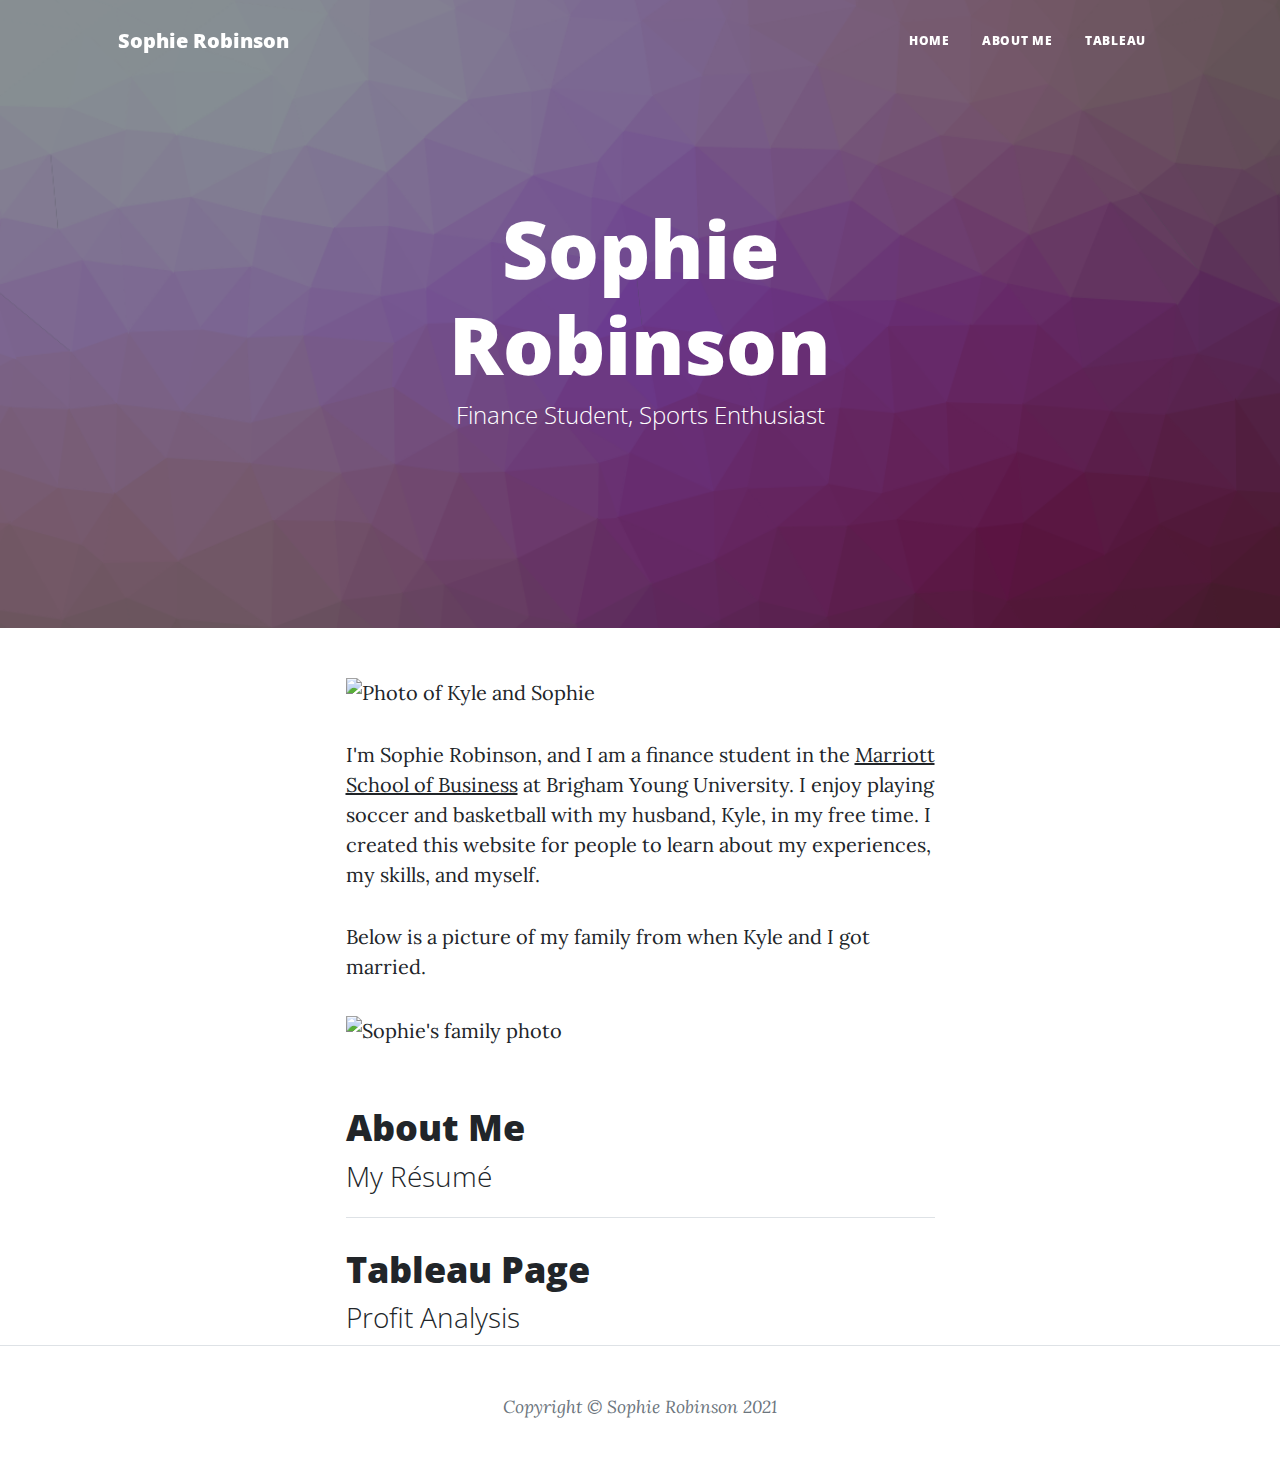
==== index.html @ 2ad2e0ce "Add files via upload" ====
<!DOCTYPE html>
<html lang="en">

    <head>
    
        <meta charset="utf-8" />
        <meta name="viewport" content="width=device-width, initial-scale=1, shrink-to-fit=no" />
        <meta name="description" content="" />
        <meta name="author" content="" />

        <title>Sophie Robinson - Finance Student, Marriorr School of Business, Brigham Young University</title>
        <link rel="icon" type="image/x-icon" href="assets/favicon.ico" />
        <!-- Font Awesome icons (free version)-->
        <script src="https://use.fontawesome.com/releases/v5.15.4/js/all.js" crossorigin="anonymous"></script>
        <!-- Google fonts-->
        <link href="https://fonts.googleapis.com/css?family=Lora:400,700,400italic,700italic" rel="stylesheet" type="text/css" />
        <link href="https://fonts.googleapis.com/css?family=Open+Sans:300italic,400italic,600italic,700italic,800italic,400,300,600,700,800" rel="stylesheet" type="text/css" />
        <!-- Core theme CSS (includes Bootstrap)-->
        <link href="styles/styles.css" rel="stylesheet" />
    </head>

    <body>
        <!-- Navigation-->
        <nav class="navbar navbar-expand-lg navbar-light" id="mainNav">
            <div class="container px-4 px-lg-5">
                <a class="navbar-brand" href="index.html">Sophie Robinson</a>
                <button class="navbar-toggler" type="button" data-bs-toggle="collapse" data-bs-target="#navbarResponsive" aria-controls="navbarResponsive" aria-expanded="false" aria-label="Toggle navigation">
                    Menu
                    <i class="fas fa-bars"></i>
                </button>
                <div class="collapse navbar-collapse" id="navbarResponsive">
                    <ul class="navbar-nav ms-auto py-4 py-lg-0">
                        <li class="nav-item"><a class="nav-link px-lg-3 py-3 py-lg-4" href="index.html">Home</a></li>
                        <li class="nav-item"><a class="nav-link px-lg-3 py-3 py-lg-4" href="html/aboutme.html">About Me</a></li>
                        <li class="nav-item"><a class="nav-link px-lg-3 py-3 py-lg-4" href="html/tableau.html">Tableau</a></li>
                       
                        <!--<li class="nav-item"><a class="nav-link px-lg-3 py-3 py-lg-4" href="contact.html">Contact</a></li>-->
                    </ul>
                </div>
            </div>
        </nav>
        <!-- Page Header-->
        <header class="masthead" style="background-image: url('assets/images/pinktriangles.png')">
            <div class="container position-relative px-4 px-lg-5">
                <div class="row gx-4 gx-lg-5 justify-content-center">
                    <div class="col-md-10 col-lg-8 col-xl-7">
                        <div class="site-heading">
                            <h1>Sophie Robinson</h1>
                            <span class="subheading">Finance Student, Sports Enthusiast</span>
                        </div>
                    </div>
                </div>
            </div>
        </header>
        <!-- Main Content-->
        
        <div class="container px-4 px-lg-5">
            <div class="row gx-4 gx-lg-5 justify-content-center">
                <div class="col-md-10 col-lg-8 col-xl-7">
                    <!-- Post preview-->
                    <img src="assets/images/Kyle.jpg" height="500" alt="Photo of Kyle and Sophie"> 
                    <p> I'm Sophie Robinson, and I am a finance student in the   
                            <a href=https://marriott.byu.edu/bsfin/ target="_blank" title="Finance Page - Marriott School of Business">Marriott School of Business</a> at Brigham Young University. I enjoy playing soccer and basketball with my husband, Kyle, in my free time. I created this website for people to learn about my experiences, my skills, and myself.
                    </p>
                    <p>
                        Below is a picture of my family from when Kyle and I got married.
                    </p>
                    <img src="assets/images/family.jpg" height="500" alt="Sophie's family photo"> <br> <br>
                    <div class="post-preview">
                        <a href="html/aboutme.html">
                            <h2 class="post-title">About Me</h2>
                            <h3 class="post-subtitle">My Résumé</h3>
                        </a>
                    </div>
                    <!-- Divider-->
                    <hr class="my-4" />
                    <!-- Post preview-->
                    <div class="post-preview">
                        <a href="html/tableau.html"><h2 class="post-title">Tableau Page</h2>
                        <h3 class="post-subtitle">Profit Analysis</h3>
                        </a>
                    </div>
                    
                    
                </div>
            </div>
        </div>
        <!-- Footer-->
        <footer class="border-top">
            <div class="container px-4 px-lg-5">
                <div class="row gx-4 gx-lg-5 justify-content-center">
                    <div class="col-md-10 col-lg-8 col-xl-7">
                        
                        <div class="small text-center text-muted fst-italic">Copyright &copy; Sophie Robinson 2021</div>
                    </div>
                </div>
            </div>
        </footer>
        <!-- Bootstrap core JS-->
        <script src="https://cdn.jsdelivr.net/npm/bootstrap@5.1.3/dist/js/bootstrap.bundle.min.js"></script>
        <!-- Core theme JS-->
        <script src="js/scripts.js"></script>
    </body>
</html>
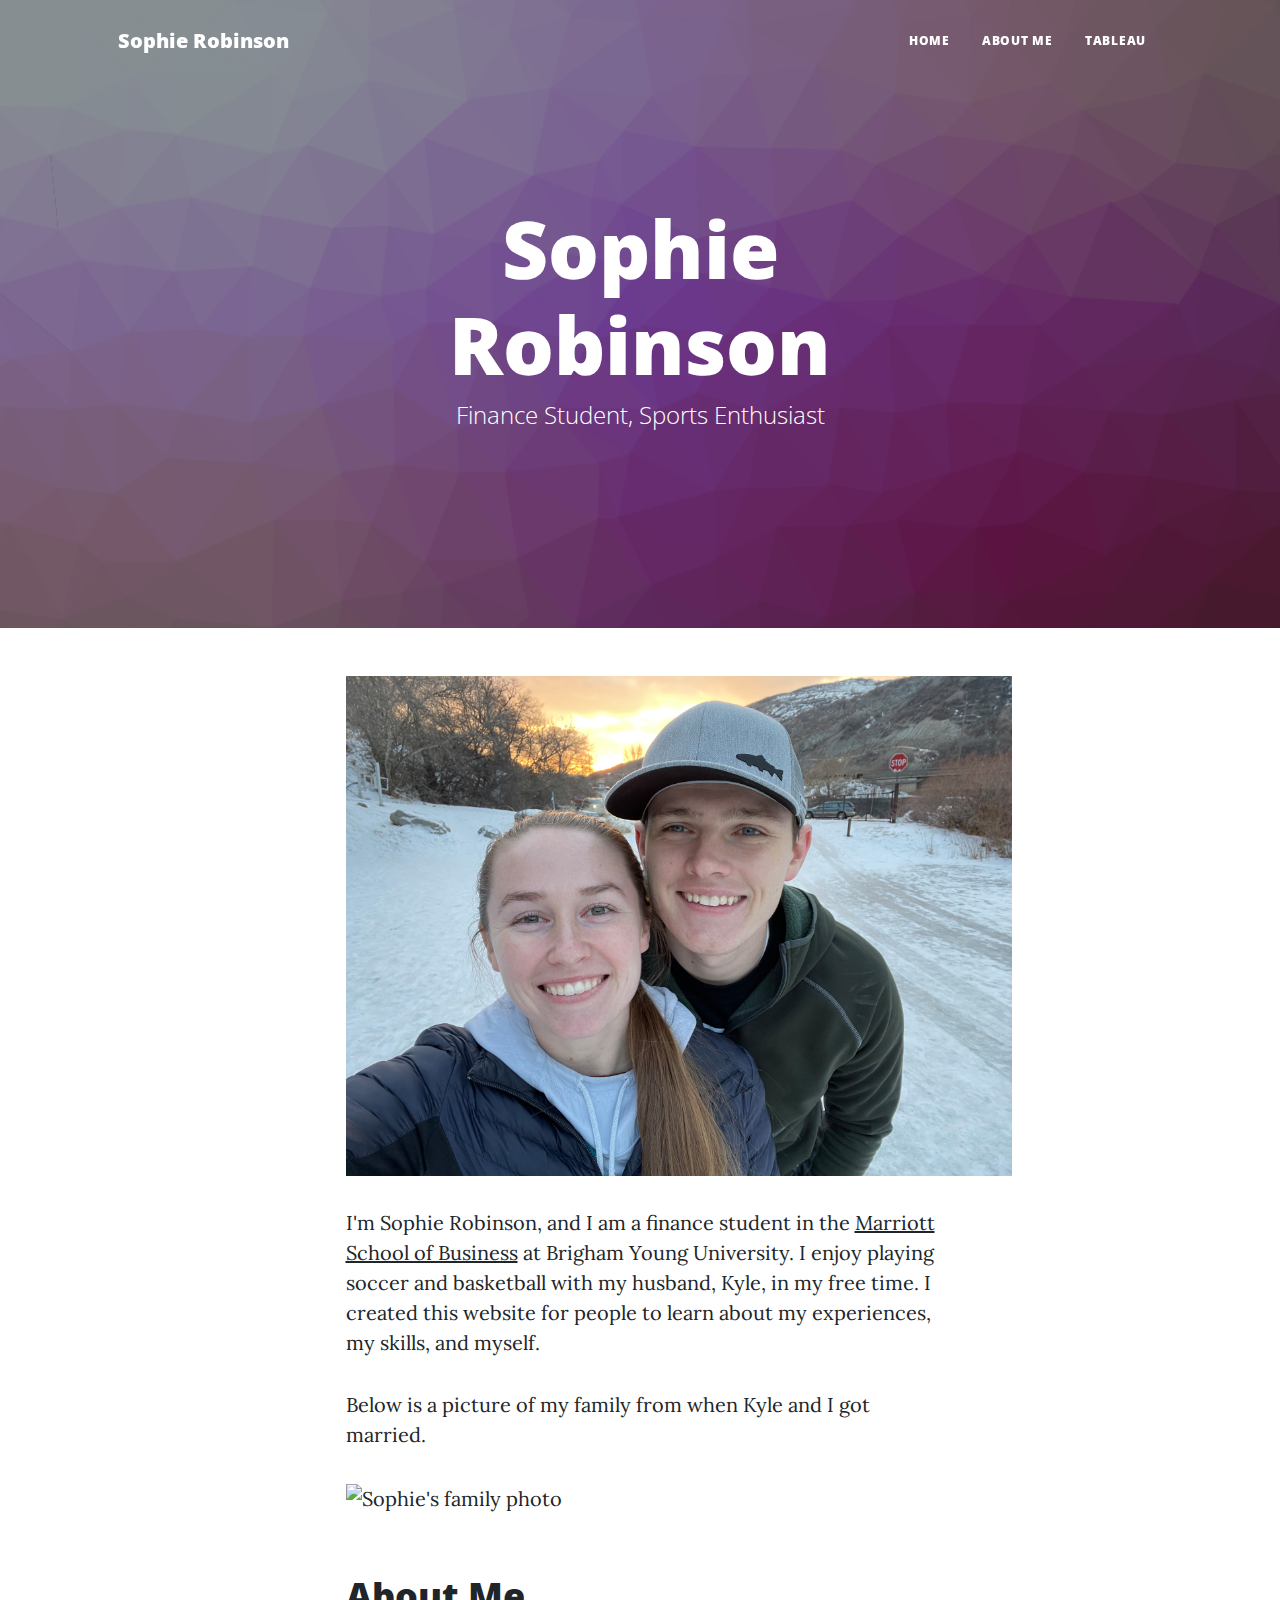
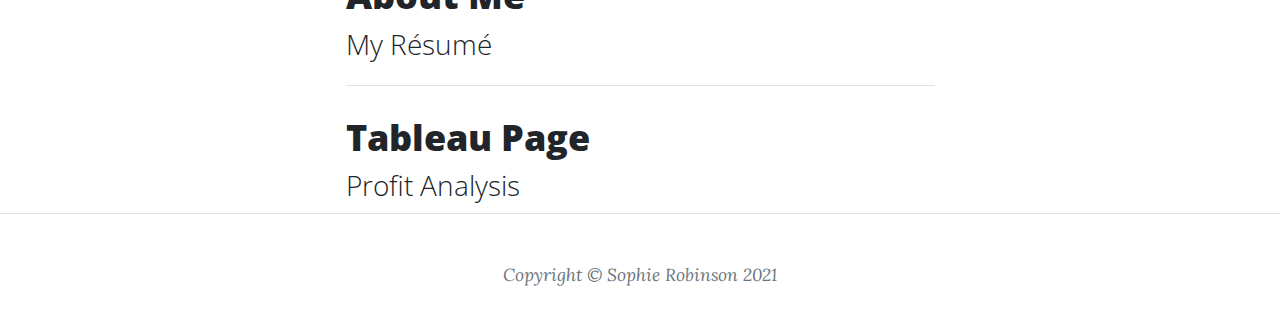
==== commit 867095b1: "Add files via upload" ====
--- a/index.html
+++ b/index.html
@@ -58,7 +58,7 @@
             <div class="row gx-4 gx-lg-5 justify-content-center">
                 <div class="col-md-10 col-lg-8 col-xl-7">
                     <!-- Post preview-->
-                    <img src="assets/images/Kyle.jpg" height="500" alt="Photo of Kyle and Sophie"> 
+                    <img src="assets/images/kyle.jpg" height="500" alt="Photo of Kyle and Sophie"> 
                     <p> I'm Sophie Robinson, and I am a finance student in the   
                             <a href=https://marriott.byu.edu/bsfin/ target="_blank" title="Finance Page - Marriott School of Business">Marriott School of Business</a> at Brigham Young University. I enjoy playing soccer and basketball with my husband, Kyle, in my free time. I created this website for people to learn about my experiences, my skills, and myself.
                     </p>
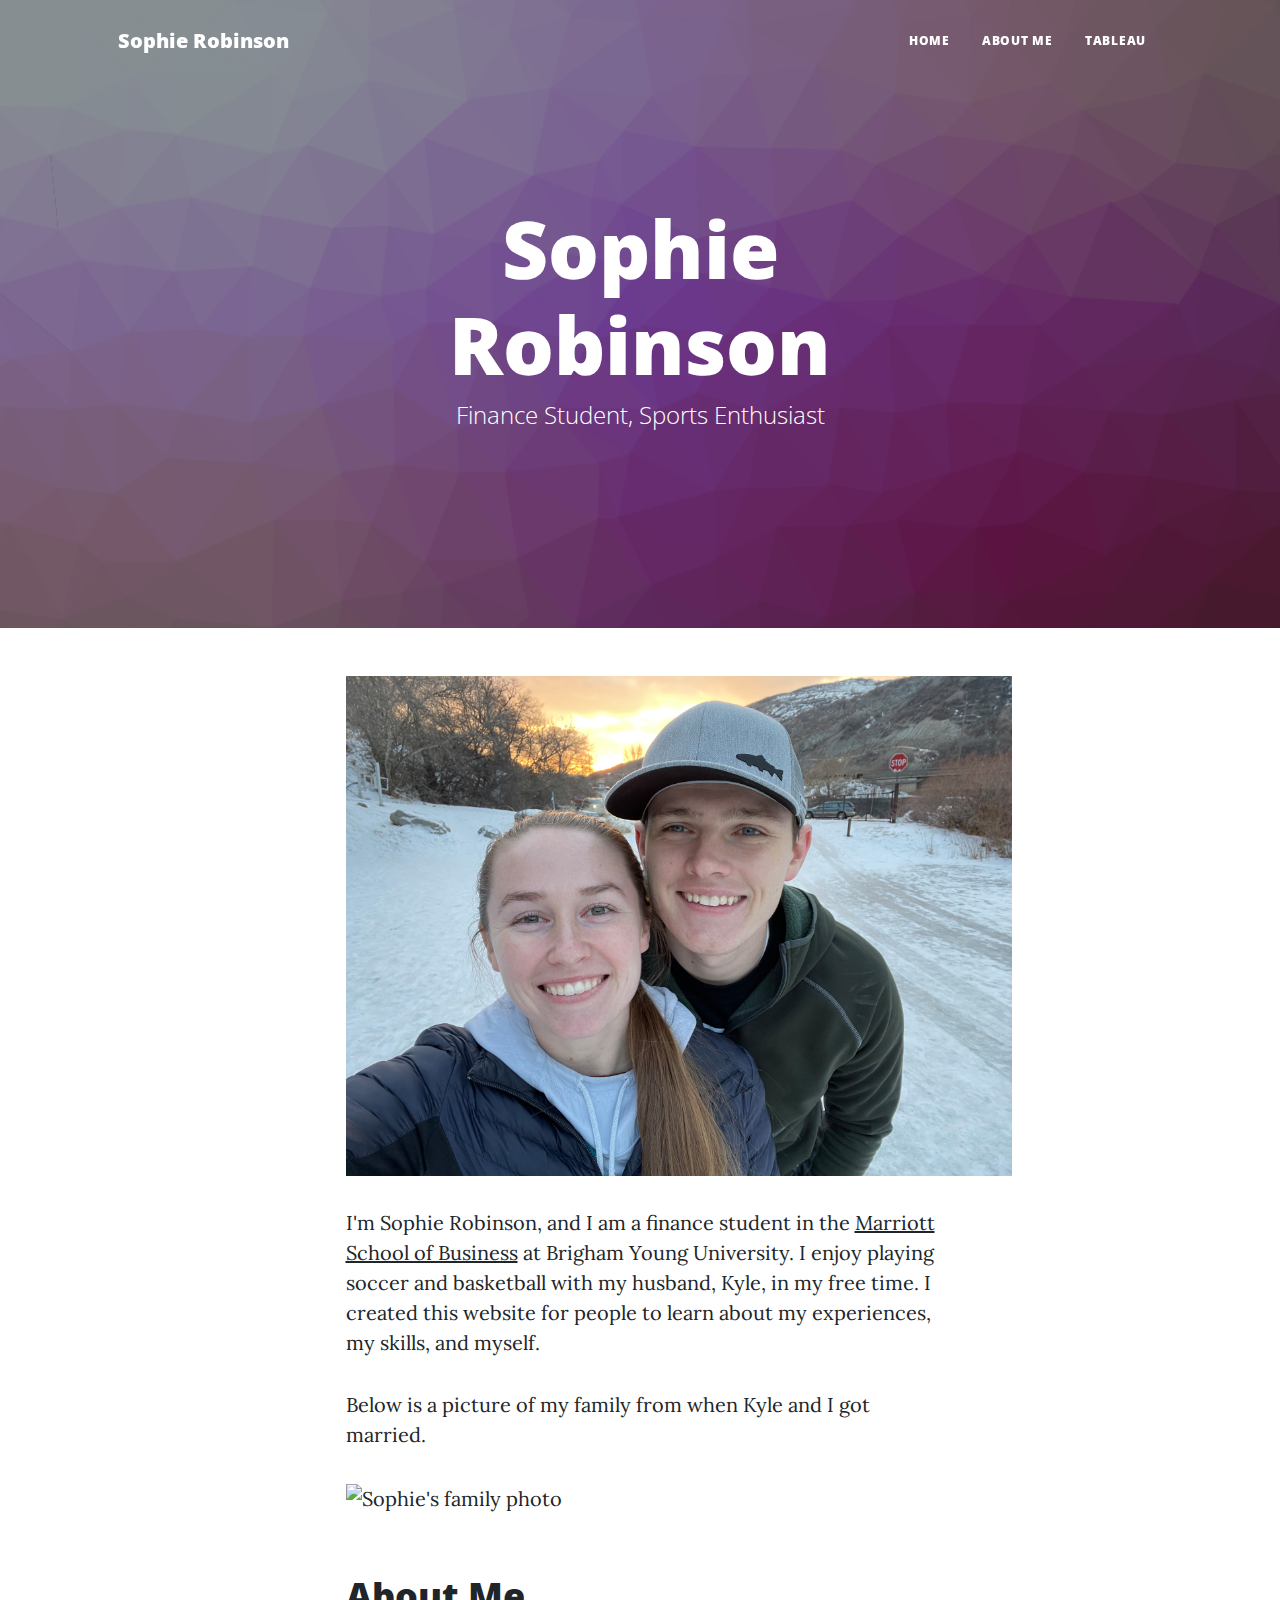
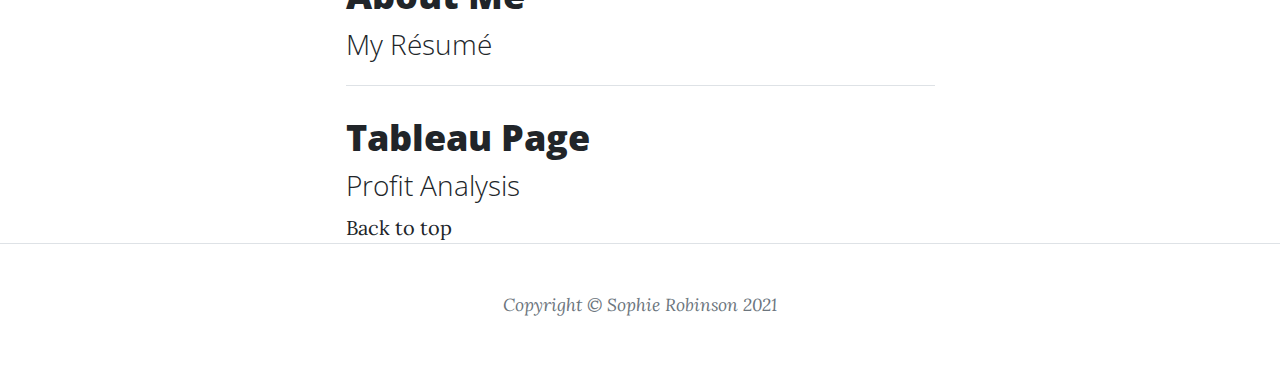
==== commit a95f61a6: "Add files via upload" ====
--- a/index.html
+++ b/index.html
@@ -1,3 +1,4 @@
+<!--Last edited by Sophie Robinson on December 21, 2021-->
 <!DOCTYPE html>
 <html lang="en">
 
@@ -23,7 +24,8 @@
         <!-- Navigation-->
         <nav class="navbar navbar-expand-lg navbar-light" id="mainNav">
             <div class="container px-4 px-lg-5">
-                <a class="navbar-brand" href="index.html">Sophie Robinson</a>
+                <a class="navbar-brand" href="index.html" >Sophie Robinson</a>
+                
                 <button class="navbar-toggler" type="button" data-bs-toggle="collapse" data-bs-target="#navbarResponsive" aria-controls="navbarResponsive" aria-expanded="false" aria-label="Toggle navigation">
                     Menu
                     <i class="fas fa-bars"></i>
@@ -59,6 +61,9 @@
                 <div class="col-md-10 col-lg-8 col-xl-7">
                     <!-- Post preview-->
                     <img src="assets/images/kyle.jpg" height="500" alt="Photo of Kyle and Sophie"> 
+                    <div font-family: Arial, Helvetica, sans-serif>
+
+                    
                     <p> I'm Sophie Robinson, and I am a finance student in the   
                             <a href=https://marriott.byu.edu/bsfin/ target="_blank" title="Finance Page - Marriott School of Business">Marriott School of Business</a> at Brigham Young University. I enjoy playing soccer and basketball with my husband, Kyle, in my free time. I created this website for people to learn about my experiences, my skills, and myself.
                     </p>
@@ -66,6 +71,7 @@
                         Below is a picture of my family from when Kyle and I got married.
                     </p>
                     <img src="assets/images/family.jpg" height="500" alt="Sophie's family photo"> <br> <br>
+                    </div>
                     <div class="post-preview">
                         <a href="html/aboutme.html">
                             <h2 class="post-title">About Me</h2>
@@ -79,6 +85,9 @@
                         <a href="html/tableau.html"><h2 class="post-title">Tableau Page</h2>
                         <h3 class="post-subtitle">Profit Analysis</h3>
                         </a>
+                    </div>
+                    <div>
+                        <a href="#top">Back to top</a>
                     </div>
                     
                     
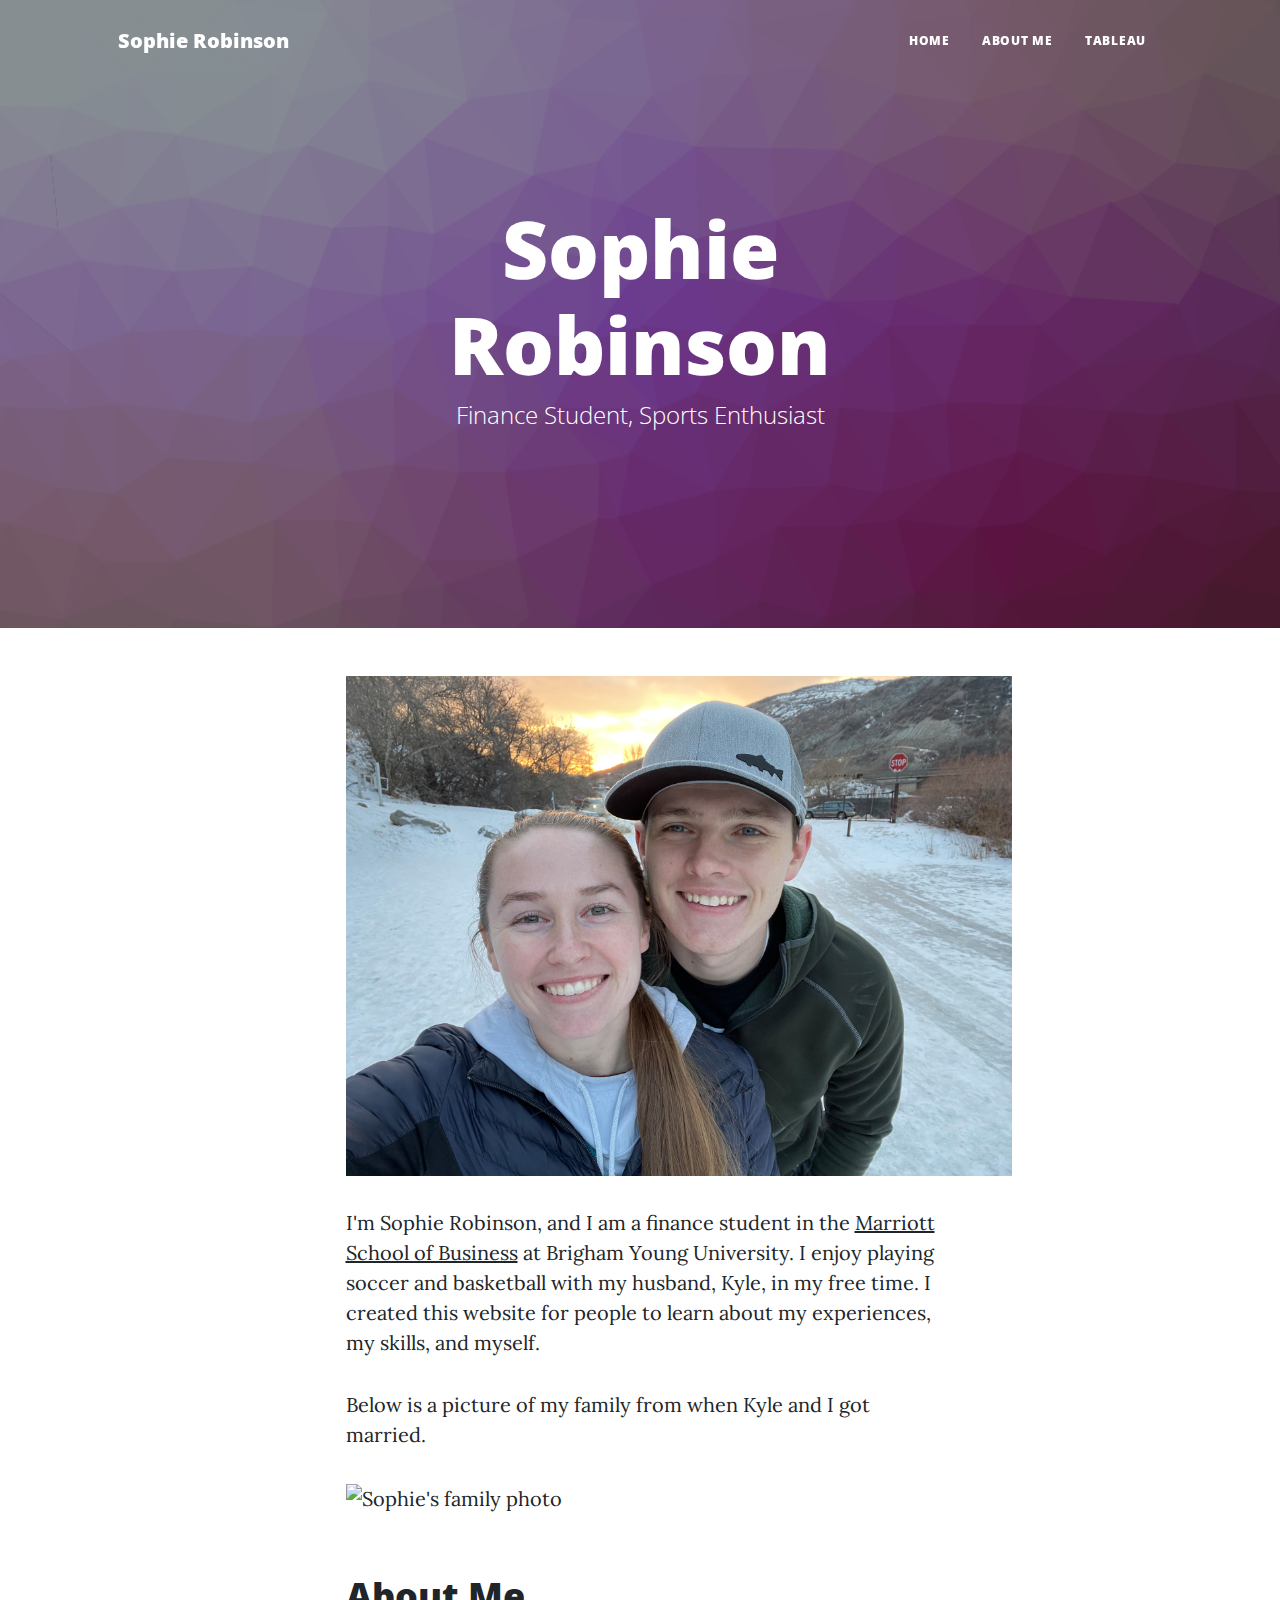
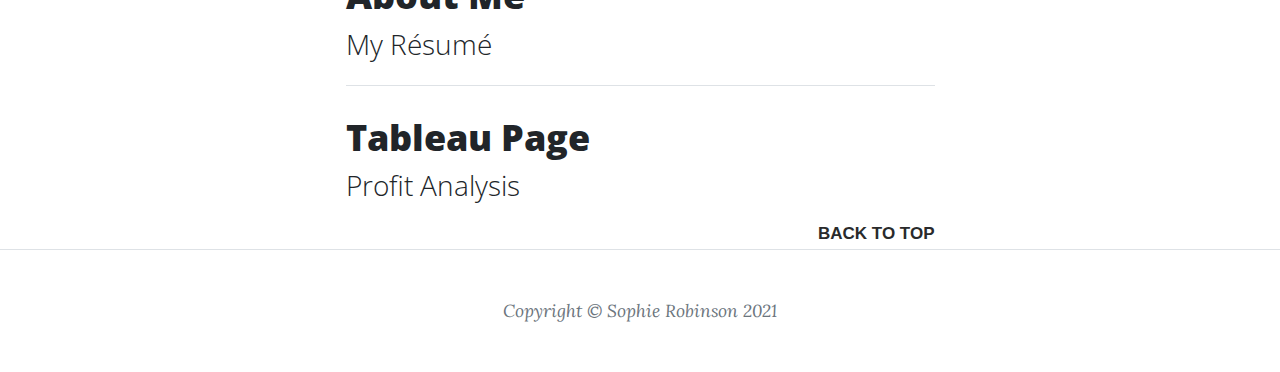
==== commit df5f4759: "Add files via upload" ====
--- a/index.html
+++ b/index.html
@@ -18,6 +18,7 @@
         <link href="https://fonts.googleapis.com/css?family=Open+Sans:300italic,400italic,600italic,700italic,800italic,400,300,600,700,800" rel="stylesheet" type="text/css" />
         <!-- Core theme CSS (includes Bootstrap)-->
         <link href="styles/styles.css" rel="stylesheet" />
+        <link href="styles/mystyles.css" rel="stylesheet" />
     </head>
 
     <body>
@@ -87,7 +88,7 @@
                         </a>
                     </div>
                     <div>
-                        <a href="#top">Back to top</a>
+                        <a href="#top"class="anchorfont">Back to top</a>
                     </div>
                     
                     
--- a/styles/mystyles.css
+++ b/styles/mystyles.css
@@ -0,0 +1,29 @@
+
+.ul {
+    font-weight: normal;
+    font-size: 18px;
+    font-variant-caps: normal;
+}
+
+.sectiontitle {
+    font-weight: bold;
+    font-size: 24px;
+    font-variant-caps:all-petite-caps;
+}
+
+.resumefont {
+    font-family:'Lucida Sans', 'Lucida Sans Regular', 'Lucida Grande', 'Lucida Sans Unicode', Geneva, Verdana, sans-serif;
+}
+
+.anchorfont {
+    font-family: Verdana, Geneva, Tahoma, sans-serif;
+    font-weight: bold;
+    font-variant-caps: all-petite-caps;
+    color:rgb(41, 42, 43);
+    float: right;
+    font-size: 24px;
+}
+
+
+
+
